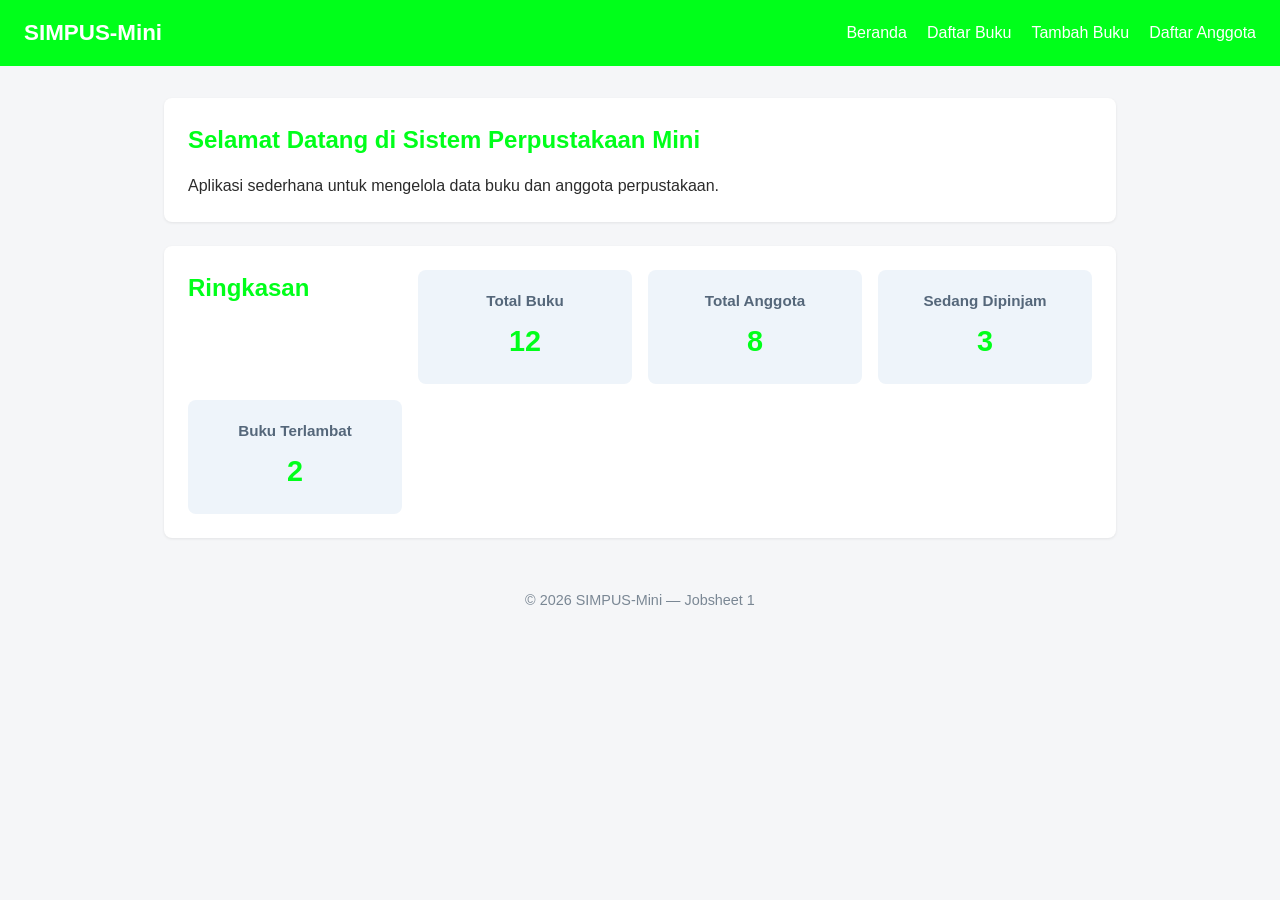
==== index.html @ 221b17e6 "first commit" ====
<!DOCTYPE html>
<html lang="id">
<head>
    <meta charset="UTF-8">
    <title>SIMPUS-Mini | Beranda</title>
    
     <link rel="stylesheet" href="assets/css/style.css">
</head>
<body>

    <header>
        <h1>SIMPUS-Mini</h1>

        <nav>
            <ul>
                <li><a href="index.html">Beranda</a></li>
                <li><a href="buku/list.html">Daftar Buku</a></li>
                <li><a href="buku/tambah.html">Tambah Buku</a></li>
                <li><a href="anggota/list.html">Daftar Anggota</a></li>
            </ul>
        </nav>
    </header>

    <main>
        <section>
            <h2>Selamat Datang di Sistem Perpustakaan Mini</h2>
            <p>Aplikasi sederhana untuk mengelola data buku dan anggota perpustakaan.</p>
        </section>

        <section>
            <h2>Ringkasan</h2>

            <article>
                <h3>Total Buku</h3>
                <p>12</p>
            </article>

            <article>
                <h3>Total Anggota</h3>
                <p>8</p>
            </article>

            <article>
                <h3>Sedang Dipinjam</h3>
                <p>3</p>
            </article>

            <article>
                <h3>Buku Terlambat</h3>
                <p>2</p>
            </article>

        </section>
    </main>

    <footer>
        <p>&copy; 2026 SIMPUS-Mini &mdash; Jobsheet 1</p>
    </footer>

</body>
</html>
---- assets/css/style.css ----
/* ===== Reset & Base ===== */
* {
    box-sizing: border-box;
    margin: 0;
    padding: 0;
}

body {
    font-family: "Segoe UI", Arial, sans-serif;
    color: #2b2b2b;
    background-color: #f5f6f8;
    line-height: 1.5;
}

a {
    color: #1d5b8a;
    text-decoration: none;
}

a:hover {
    text-decoration: underline;
}

/* ===== Header & Navbar (Flexbox) ===== */
header {
    background-color: #00ff1a;
    color: #fff;
    padding: 1rem 1.5rem;
    display: flex;
    align-items: center;
    justify-content: space-between;
    flex-wrap: wrap;
}

header h1 {
    font-size: 1.4rem;
}

header nav ul {
    list-style: none;
    display: flex;
    gap: 1.25rem;
}

header nav a {
    color: #fff;
    font-weight: 500;
}

/* ===== Main Layout ===== */
main {
    max-width: 1000px;
    margin: 2rem auto;
    padding: 0 1.5rem;
}

section {
    background-color: #fff;
    border-radius: 8px;
    padding: 1.5rem;
    margin-bottom: 1.5rem;
    box-shadow: 0 1px 3px rgba(0, 0, 0, 0.08);
}

section h2 {
    margin-bottom: 1rem;
    color: #00ff1a;
}

/* ===== Kartu Statistik (CSS Grid) ===== */
main section:nth-of-type(2) {
    display: grid;
    grid-template-columns: repeat(4, 1fr);
    gap: 1rem;
}

main section:nth-of-type(2) article {
    background-color: #eef4fa;
    border-radius: 8px;
    padding: 1.25rem;
    text-align: center;
}

main section:nth-of-type(2) article h3 {
    font-size: 0.95rem;
    color: #55677a;
    margin-bottom: 0.5rem;
}

main section:nth-of-type(2) article p {
    font-size: 1.8rem;
    font-weight: 700;
    color: #00ff1a;
}

/* ===== Tabel ===== */
table {
    width: 100%;
    border-collapse: collapse;
}

th, td {
    text-align: left;
    padding: 0.65rem 0.75rem;
    border-bottom: 1px solid #e2e6ea;
}

thead {
    background-color: #00ff1a;
    color: #fff;
}

tbody tr:nth-child(even) {
    background-color: #f7f9fb;
}

tbody tr:hover {
    background-color: #eef4fa;
}

td button {
    padding: 0.35rem 0.7rem;
    margin-right: 0.35rem;
    border: none;
    border-radius: 4px;
    cursor: pointer;
    font-size: 0.85rem;
}

td button:first-of-type {
    background-color: #f0ad4e;
    color: #fff;
}

td button:last-of-type {
    background-color: #d9534f;
    color: #fff;
}
td button.detail {
    background-color: #5bc0de;
    color: #fff;
}

/* ===== Form ===== */
form p {
    margin-bottom: 1rem;
}

form label {
    display: block;
    margin-bottom: 0.35rem;
    font-weight: 600;
    color: #444;
}

form input,
form select {
    width: 100%;
    max-width: 400px;
    padding: 0.55rem 0.7rem;
    border: 1px solid #cdd4da;
    border-radius: 4px;
    font-size: 1rem;
}

form button[type="submit"] {
    background-color: #00ff1a;
    color: #fff;
    border: none;
    padding: 0.6rem 1.5rem;
    border-radius: 4px;
    font-size: 1rem;
    cursor: pointer;
}

form button[type="submit"]:hover {
    background-color: #164869;
}

/* ===== Footer ===== */
footer {
    text-align: center;
    padding: 1.25rem;
    color: #7a8794;
    font-size: 0.9rem;
}
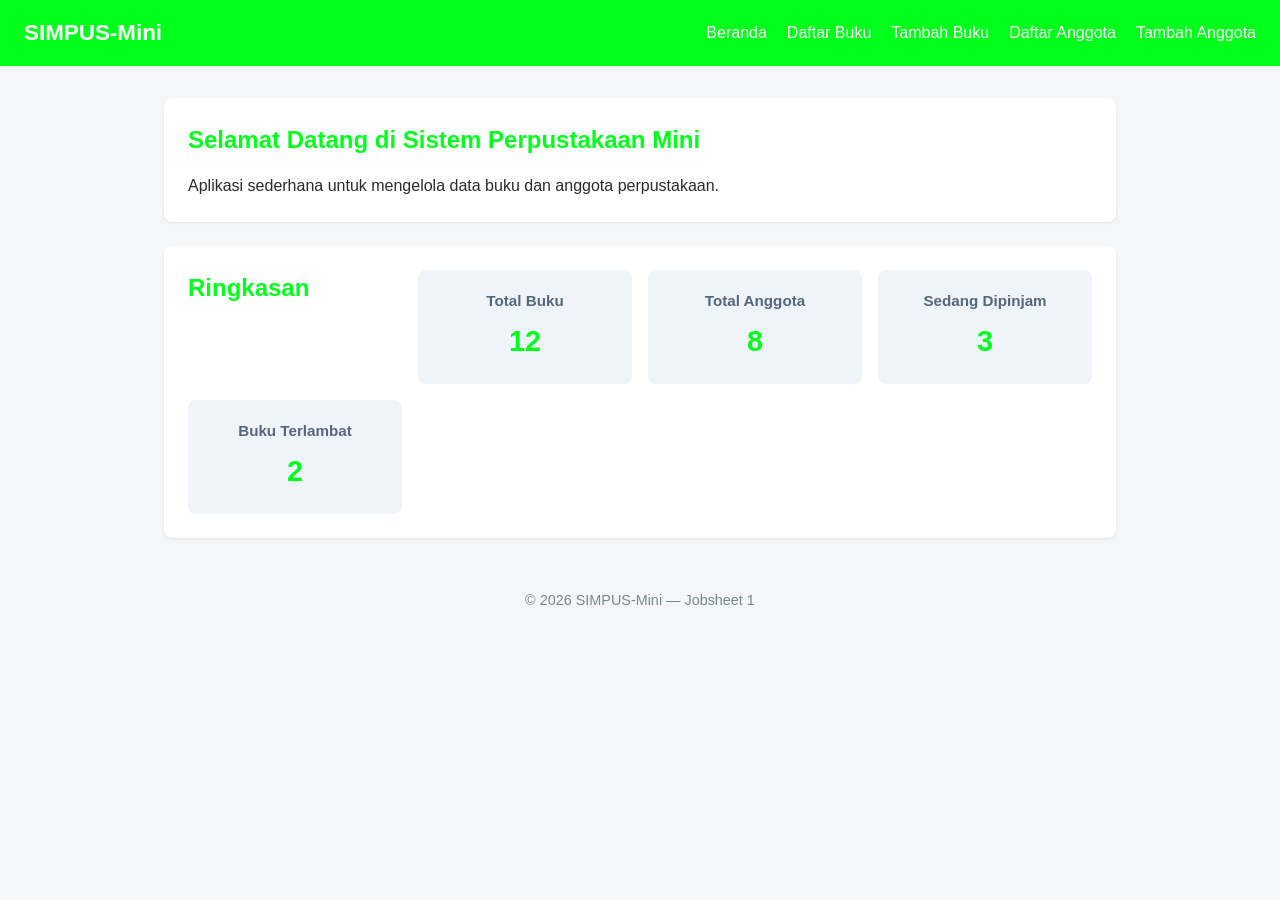
==== commit 15715559: "Perbarui halaman SIMPUS Mini" ====
--- a/index.html
+++ b/index.html
@@ -12,13 +12,14 @@
         <h1>SIMPUS-Mini</h1>
 
         <nav>
-            <ul>
-                <li><a href="index.html">Beranda</a></li>
-                <li><a href="buku/list.html">Daftar Buku</a></li>
-                <li><a href="buku/tambah.html">Tambah Buku</a></li>
-                <li><a href="anggota/list.html">Daftar Anggota</a></li>
-            </ul>
-        </nav>
+    <ul>
+        <li><a href="index.html">Beranda</a></li>
+        <li><a href="buku/list.html">Daftar Buku</a></li>
+        <li><a href="buku/tambah.html">Tambah Buku</a></li>
+        <li><a href="anggota/list.html">Daftar Anggota</a></li>
+        <li><a href="anggota/tambah.html">Tambah Anggota</a></li>
+    </ul>
+</nav>
     </header>
 
     <main>
--- a/assets/css/style.css
+++ b/assets/css/style.css
@@ -13,7 +13,7 @@
 }
 
 a {
-    color: #1d5b8a;
+    color: #00ff1a;
     text-decoration: none;
 }
 
